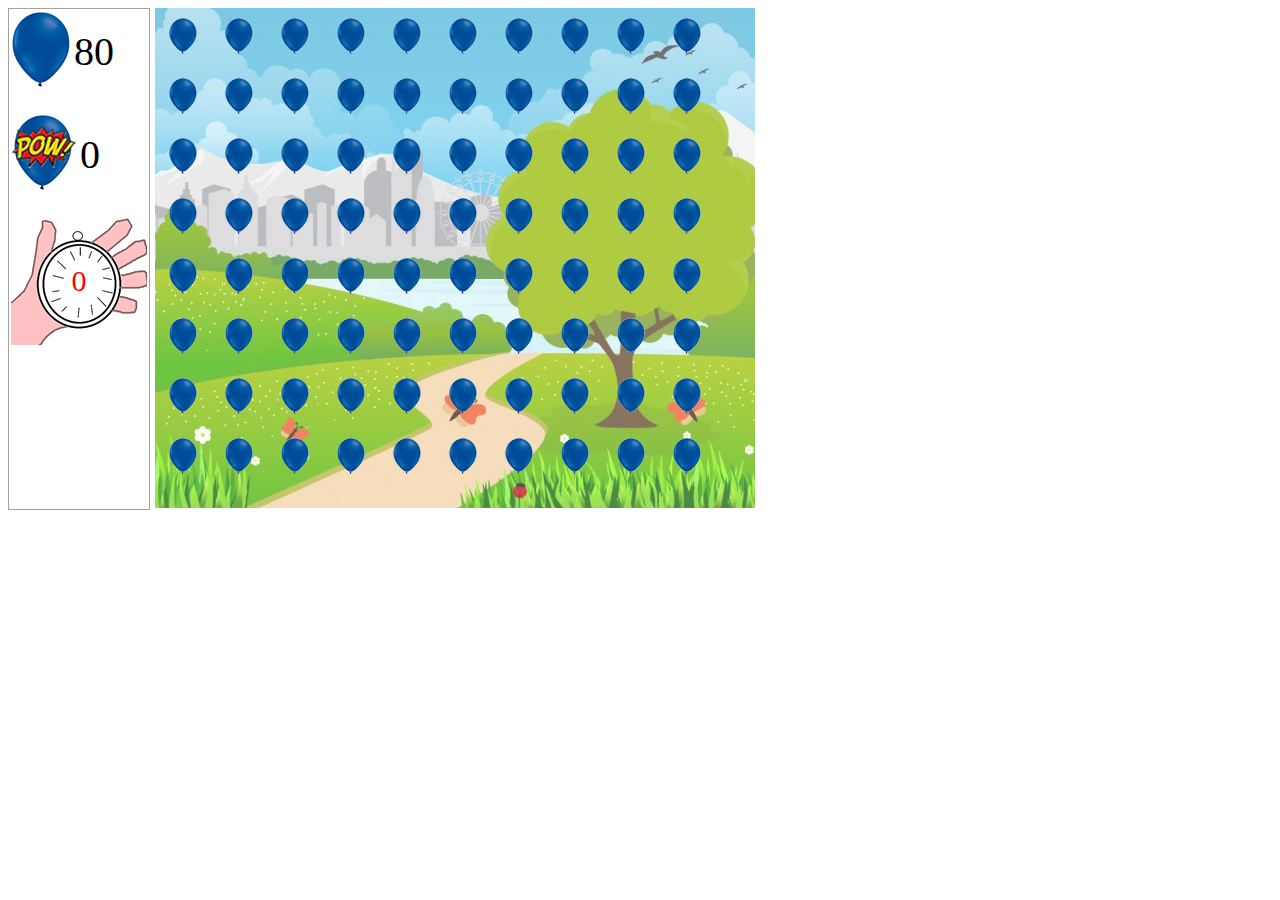
==== jogo.html @ 518fb8ff "lixo" ====
<!DOCTYPE HTML>
<html lang="pt-br">
	<head>
		<meta charset="UTF-8">

		<title>Estourando balões</title>

		<script src="jogo.js"></script>

	</head>

	<body onload="iniciaJogo()">
		<div style="float:left; width:auto; height:500px; background: #FFF; border: solid 1px #A2A2A2; margin-right: 5px;">
			<table border="0">
				<tr>
					<td>
						<img src="imagens/balao_azul_grande.png" />
					</td>
					<td>
						<span id="baloes_inteiros" style="font-size: 40px;"></span>
					</td>
				</tr>
			</table>

			<br />
			<table border="0">
				<tr>
					<td>
						<img src="imagens/balao_azul_grande_estourado.png" />
					</td>
					<td>
						<span id="baloes_estourados" style="font-size: 40px;"></span>
					</td>
				</tr>
			</table>

			<br/>
			<table border="0" style="width: 140px; height: 132px;">
				<tr>
					<td style="background: url('imagens/cronometro.png'); text-align:center">
						<span id="cronometro" style="color: red; font-size: 30px;"></span>
					</td>
				</tr>
			</table>

		</div>

		<div id="cenario" style="float: left; width: 600px; height: 500px; background: url('imagens/cenario.png'); background-position: bottom;"></div>
	</body>
	
</html>
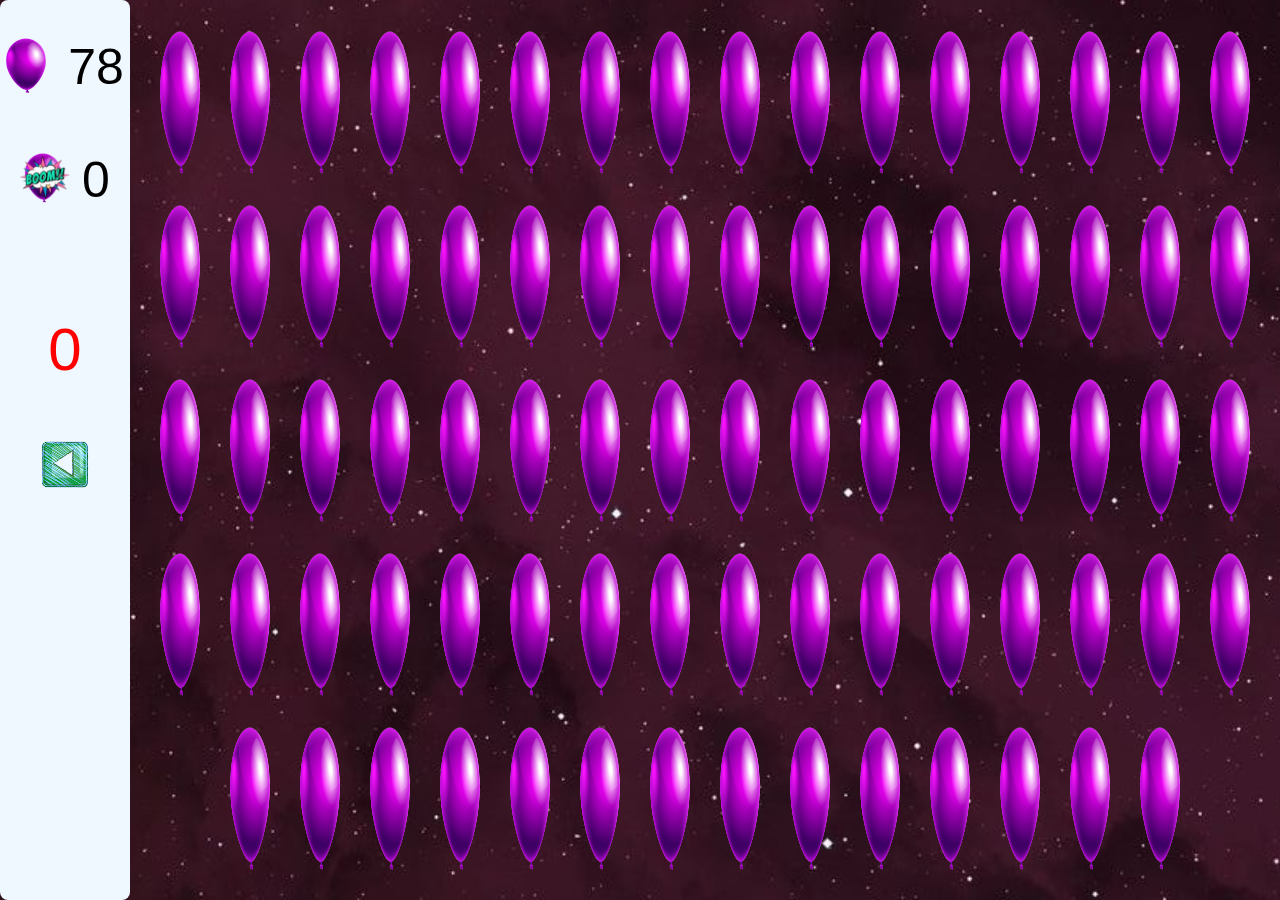
==== commit 0adab86f: "v1.0.1" ====
--- a/jogo.html
+++ b/jogo.html
@@ -1,51 +1,56 @@
 <!DOCTYPE HTML>
 <html lang="pt-br">
-	<head>
-		<meta charset="UTF-8">
+  <head>
+    <meta charset="UTF-8" />
+    <link rel="stylesheet" href="style.css" />
+    <link rel="icon" href="imagens/logo.png" />
+    <title>Estourando balões</title>
+    <script src="jogo.js"></script>
+  </head>
+  <body onload="iniciaJogo()">
+    <div class="jogo">
+      <!-- Barra lateral com placar -->
+      <div class="placar">
+        <!-- Botão para voltar ao menu -->
+        <a href="index.html">
+          <img src="imagens/iniciar.png" alt="Voltar ao Menu" class="voltar-menu" />
+        </a>
 
-		<title>Estourando balões</title>
+        <table border="0">
+          <tr>
+            <td><img src="imagens/balao-roxo.png" class="imagi" /></td>
+            <td>
+              <span id="baloes_inteiros" style="font-size: 50px;"></span>
+            </td>
+          </tr>
+        </table>
 
-		<script src="jogo.js"></script>
+        <br />
 
-	</head>
+        <table border="0">
+          <tr>
+            <td>
+              <img
+                src="imagens/balao-roxo-estourado.png"
+                style="width: 50px; margin-right: 10px;"
+              />
+            </td>
+            <td>
+              <span id="baloes_estourados" style="font-size: 50px;"></span>
+            </td>
+          </tr>
+        </table>
 
-	<body onload="iniciaJogo()">
-		<div style="float:left; width:auto; height:500px; background: #FFF; border: solid 1px #A2A2A2; margin-right: 5px;">
-			<table border="0">
-				<tr>
-					<td>
-						<img src="imagens/balao_azul_grande.png" />
-					</td>
-					<td>
-						<span id="baloes_inteiros" style="font-size: 40px;"></span>
-					</td>
-				</tr>
-			</table>
+        <br />
+        <table border="0" class="placars">
+          <tr>
+            <span id="cronometro"></span>
+          </tr>
+        </table>
+      </div>
 
-			<br />
-			<table border="0">
-				<tr>
-					<td>
-						<img src="imagens/balao_azul_grande_estourado.png" />
-					</td>
-					<td>
-						<span id="baloes_estourados" style="font-size: 40px;"></span>
-					</td>
-				</tr>
-			</table>
-
-			<br/>
-			<table border="0" style="width: 140px; height: 132px;">
-				<tr>
-					<td style="background: url('imagens/cronometro.png'); text-align:center">
-						<span id="cronometro" style="color: red; font-size: 30px;"></span>
-					</td>
-				</tr>
-			</table>
-
-		</div>
-
-		<div id="cenario" style="float: left; width: 600px; height: 500px; background: url('imagens/cenario.png'); background-position: bottom;"></div>
-	</body>
-	
-</html>+      <!-- Cenário onde os balões aparecem -->
+      <div id="cenario"></div>
+    </div>
+  </body>
+</html>
--- a/style.css
+++ b/style.css
@@ -0,0 +1,80 @@
+* {
+    margin: 0;
+    padding: 0;
+    box-sizing: border-box;
+  }
+  
+  body {
+    display: flex;
+    justify-content: center;
+    align-items: flex-start; /* Alinha ao topo */
+    height: 100vh;
+    font-family: "Arial";
+    background-image: url("imagens/fundo.jpg");
+    background-repeat: no-repeat;
+    background-attachment: fixed;
+    background-position: center;
+    background-size: cover;
+    overflow: hidden; /* Impede que o conteúdo vá além da tela */
+  }
+  
+  /* Barra lateral com placar */
+  .placar {
+    background-color: aliceblue;
+    width: 130px; /* Define a largura da barra lateral */
+    height: 100vh; /* Ocupa toda a altura da tela */
+    padding: 20px;
+    border-radius: 8px;
+    text-align: center;
+    display: flex;
+    flex-direction: column;
+    justify-content: flex-start;
+    align-items: center;
+    gap: 16px;
+    position: relative; /* Necessário para o botão de voltar */
+  }
+  
+  #cronometro {
+    color: red;
+    font-size: 60px;
+    margin-top: 60%;
+  }
+  .imagi {
+    width: 40px;
+    margin-right: 20px;
+  }
+  .placars {
+    width: 100%;
+  }
+  
+  /* Botão de Voltar */
+  .voltar-menu {
+    position: absolute;
+    top: 440px;
+    left: 40px;
+    width: 50px;
+    cursor: pointer;
+  }
+  
+  /* Cenário onde os balões aparecem */
+  #cenario {
+    display: flex;
+    flex-wrap: wrap;
+    justify-content: center;
+    gap: 10px;
+    width: 100%;
+    padding: 20px;
+  }
+  
+  #cenario img {
+    width: 80px;
+    margin: 10px;
+    cursor: pointer;
+  }
+  
+  .jogo {
+    display: flex;
+    width: 100%;
+    height: 100vh;
+  }
+  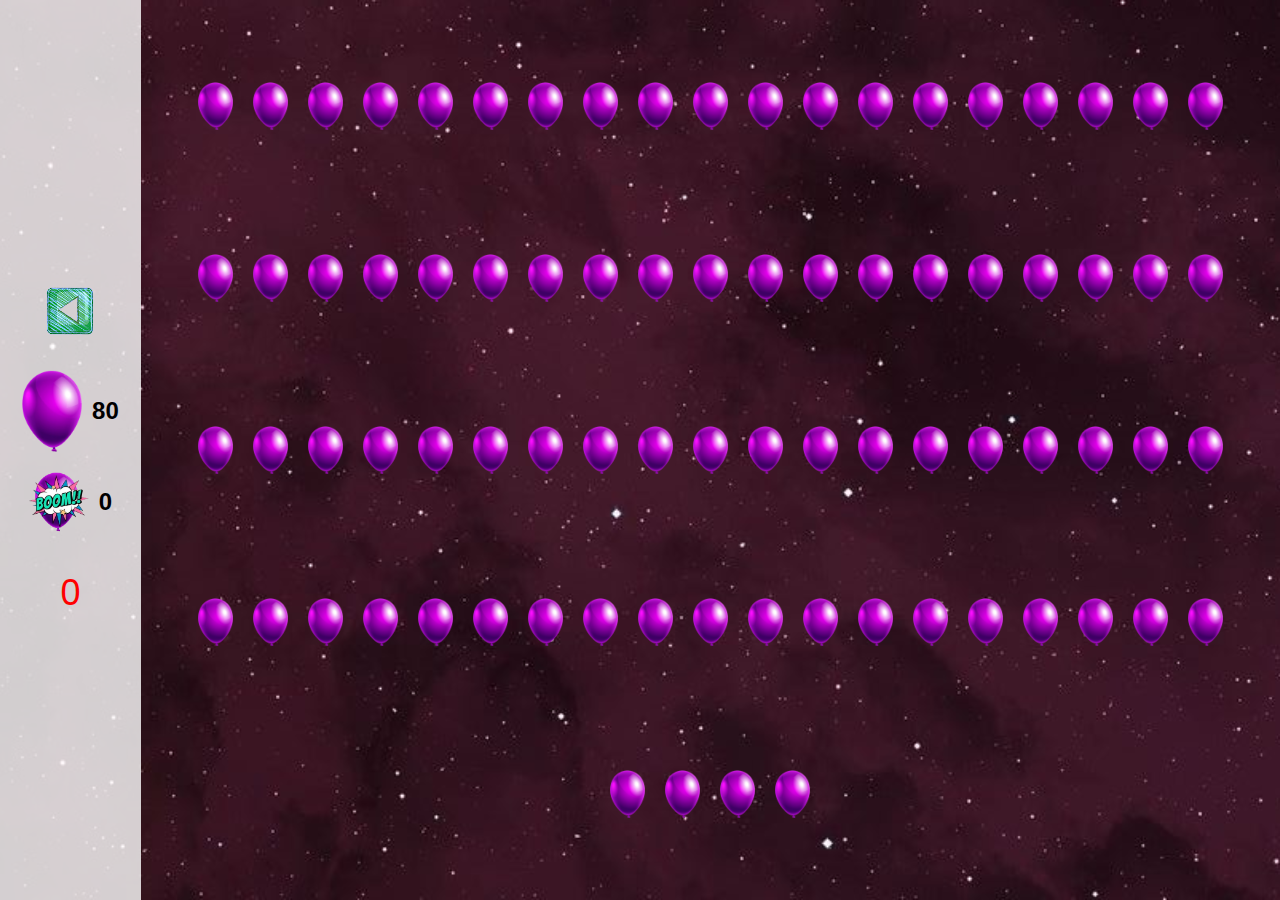
==== commit f9bcc4e9: "Ajusteis" ====
--- a/jogo.html
+++ b/jogo.html
@@ -1,56 +1,36 @@
 <!DOCTYPE HTML>
-<html lang="pt-br">
-  <head>
-    <meta charset="UTF-8" />
-    <link rel="stylesheet" href="style.css" />
-    <link rel="icon" href="imagens/logo.png" />
-    <title>Estourando balões</title>
-    <script src="jogo.js"></script>
-  </head>
-  <body onload="iniciaJogo()">
-    <div class="jogo">
-      <!-- Barra lateral com placar -->
-      <div class="placar">
-        <!-- Botão para voltar ao menu -->
-        <a href="index.html">
-          <img src="imagens/iniciar.png" alt="Voltar ao Menu" class="voltar-menu" />
-        </a>
-
-        <table border="0">
-          <tr>
-            <td><img src="imagens/balao-roxo.png" class="imagi" /></td>
-            <td>
-              <span id="baloes_inteiros" style="font-size: 50px;"></span>
-            </td>
-          </tr>
-        </table>
-
-        <br />
-
-        <table border="0">
-          <tr>
-            <td>
-              <img
-                src="imagens/balao-roxo-estourado.png"
-                style="width: 50px; margin-right: 10px;"
-              />
-            </td>
-            <td>
-              <span id="baloes_estourados" style="font-size: 50px;"></span>
-            </td>
-          </tr>
-        </table>
-
-        <br />
-        <table border="0" class="placars">
-          <tr>
-            <span id="cronometro"></span>
-          </tr>
-        </table>
+  <html lang="pt-br">
+    <head>
+      <meta charset="UTF-8" />
+      <link rel="stylesheet" href="style.css" />
+      <link rel="icon" href="imagens/logo.png" />
+      <meta http-equiv="X-UA-Compatible" content="IE=edge">
+      <meta name="viewport" content="width=device-width, initial-scale=1">
+      <title>Estourando balões</title>
+      <script src="jogo.js"></script>
+    </head>
+    <body onload="iniciaJogo()">
+      <div class="container">
+        <!-- Barra lateral com placar -->
+        <div class="placar">
+          <a href="index.html">
+            <img src="imagens/iniciar.png" alt="Voltar ao Menu" class="voltar-menu" />
+          </a>
+          <!-- Balões inteiros -->
+          <div class="balao-container">
+            <img src="imagens/balao-roxo.png" class="balao-img" />
+            <span id="baloes_inteiros" class="balao-texto"></span>
+          </div>
+          <!-- Balões estourados -->
+          <div class="balao-container">
+            <img src="imagens/balao-roxo-estourado.png" class="balao-img" />
+            <span id="baloes_estourados" class="balao-texto"></span>
+          </div>
+          <!-- Cronômetro -->
+          <div id="cronometro" class="cronometro"></div>
+        </div>
+        <!-- Cenário onde os balões aparecem -->
+        <div id="cenario" class="cenario"></div>
       </div>
-
-      <!-- Cenário onde os balões aparecem -->
-      <div id="cenario"></div>
-    </div>
-  </body>
-</html>
+    </body>
+  </html>--- a/style.css
+++ b/style.css
@@ -1,80 +1,73 @@
 * {
-    margin: 0;
-    padding: 0;
-    box-sizing: border-box;
-  }
-  
-  body {
-    display: flex;
-    justify-content: center;
-    align-items: flex-start; /* Alinha ao topo */
-    height: 100vh;
-    font-family: "Arial";
-    background-image: url("imagens/fundo.jpg");
-    background-repeat: no-repeat;
-    background-attachment: fixed;
-    background-position: center;
-    background-size: cover;
-    overflow: hidden; /* Impede que o conteúdo vá além da tela */
-  }
-  
-  /* Barra lateral com placar */
-  .placar {
-    background-color: aliceblue;
-    width: 130px; /* Define a largura da barra lateral */
-    height: 100vh; /* Ocupa toda a altura da tela */
-    padding: 20px;
-    border-radius: 8px;
-    text-align: center;
-    display: flex;
-    flex-direction: column;
-    justify-content: flex-start;
-    align-items: center;
-    gap: 16px;
-    position: relative; /* Necessário para o botão de voltar */
-  }
-  
-  #cronometro {
-    color: red;
-    font-size: 60px;
-    margin-top: 60%;
-  }
-  .imagi {
-    width: 40px;
-    margin-right: 20px;
-  }
-  .placars {
-    width: 100%;
-  }
-  
-  /* Botão de Voltar */
-  .voltar-menu {
-    position: absolute;
-    top: 440px;
-    left: 40px;
-    width: 50px;
-    cursor: pointer;
-  }
-  
-  /* Cenário onde os balões aparecem */
-  #cenario {
-    display: flex;
-    flex-wrap: wrap;
-    justify-content: center;
-    gap: 10px;
-    width: 100%;
-    padding: 20px;
-  }
-  
-  #cenario img {
-    width: 80px;
-    margin: 10px;
-    cursor: pointer;
-  }
-  
-  .jogo {
-    display: flex;
-    width: 100%;
-    height: 100vh;
-  }
-  +  margin: 0;
+  padding: 0;
+  box-sizing: border-box;
+}
+
+body {
+  font-family: Arial, sans-serif;
+  background: url('/imagens/fundo.jpg') no-repeat center center fixed;
+  background-size: cover;
+}
+
+.container {
+  display: flex;
+  height: 100vh;
+}
+
+.placar {
+  width: 11%;
+  background-color: rgba(255, 255, 255, 0.8);
+  display: flex;
+  flex-direction: column;
+  align-items: center;
+  justify-content: center;
+  padding: 20px;
+}
+
+.voltar-menu {
+  width: 50px;
+  cursor: pointer;
+  margin-bottom: 30px;
+}
+
+.balao-container {
+  display: flex;
+  align-items: center;
+  margin-bottom: 20px;
+}
+
+.balao-img {
+  width: 60px;
+  margin-right: 10px;
+}
+
+.balao-texto {
+  font-size: 24px;
+  font-weight: bold;
+}
+
+.cronometro {
+  font-size: 36px;
+  color: red;
+  margin-top: 20px;
+}
+
+.cenario {
+  flex: 1;
+  display: flex;
+  flex-wrap: wrap;
+  justify-content: center;
+  align-items: center;
+  padding: 20px;
+}
+
+.cenario img {
+  margin: 10px;
+  width: 35px;
+  cursor: pointer;
+}
+
+img.estourado {
+  visibility: hidden;
+}
